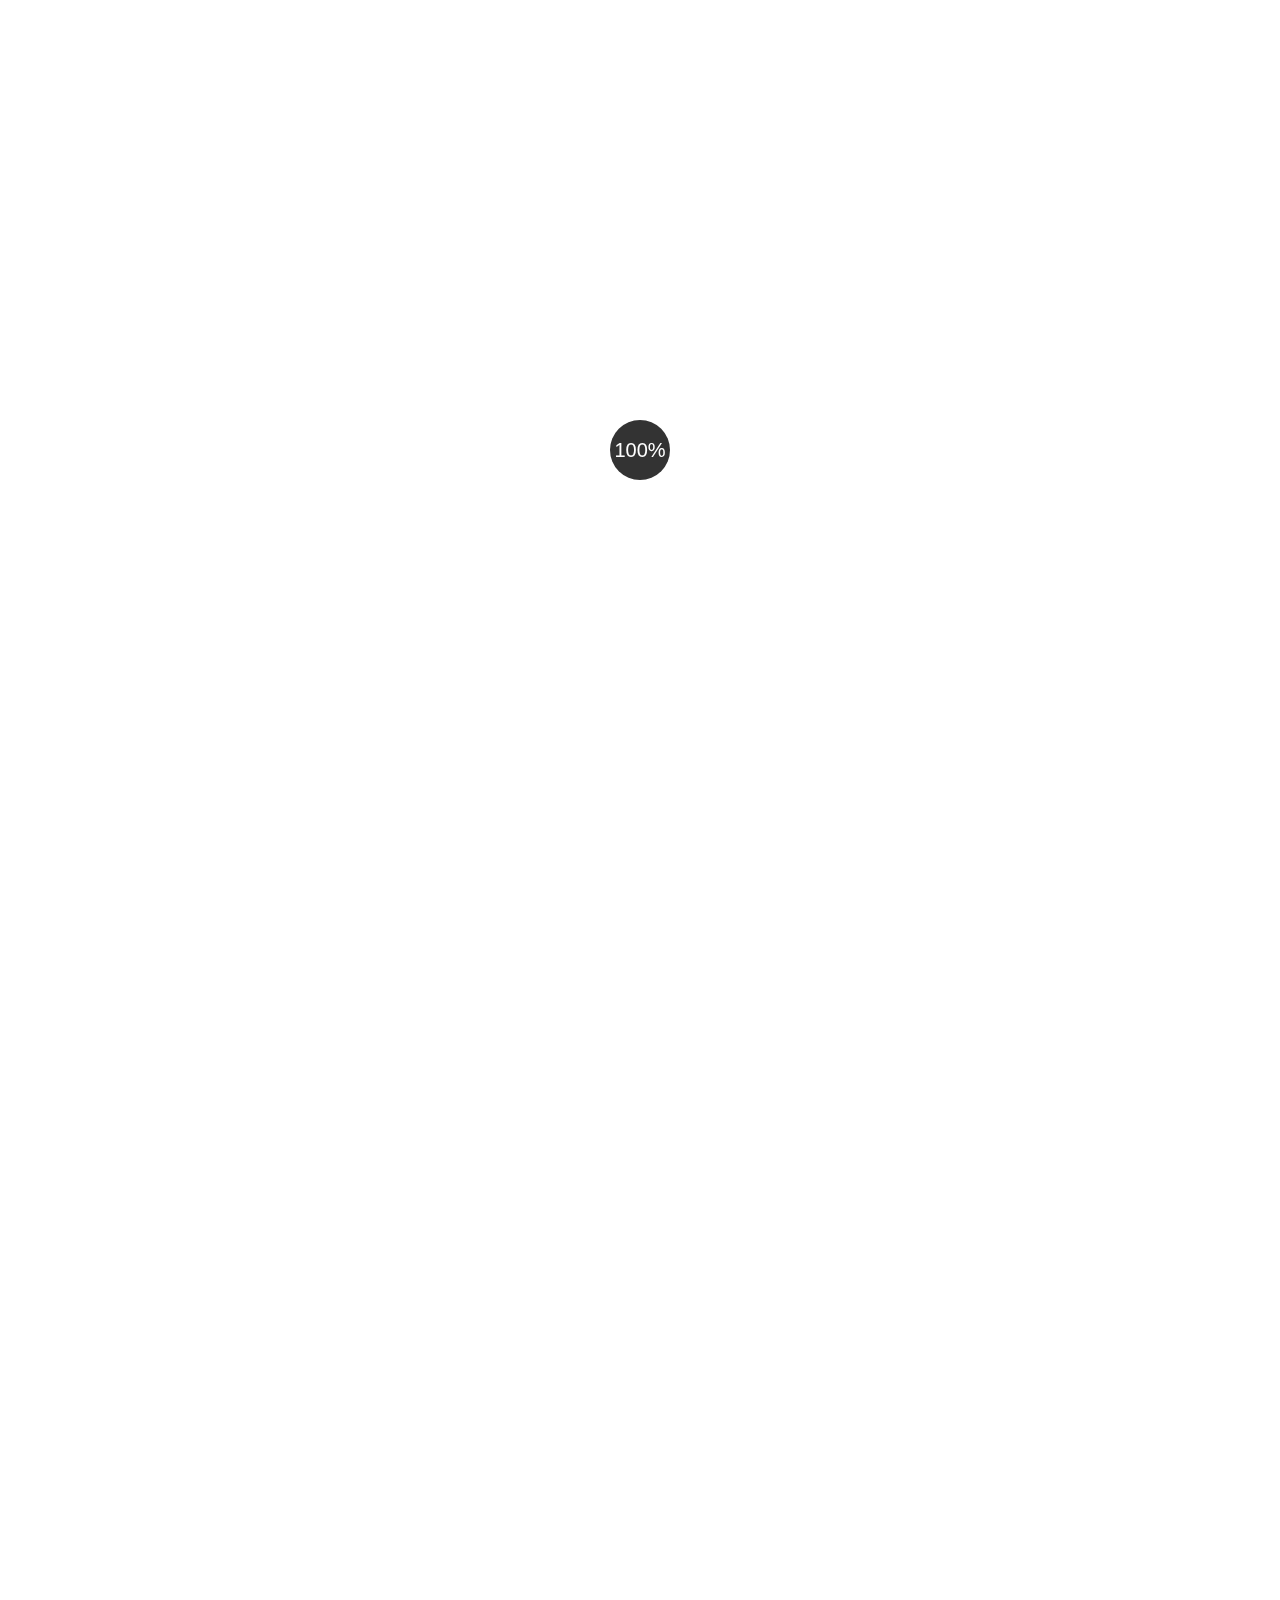
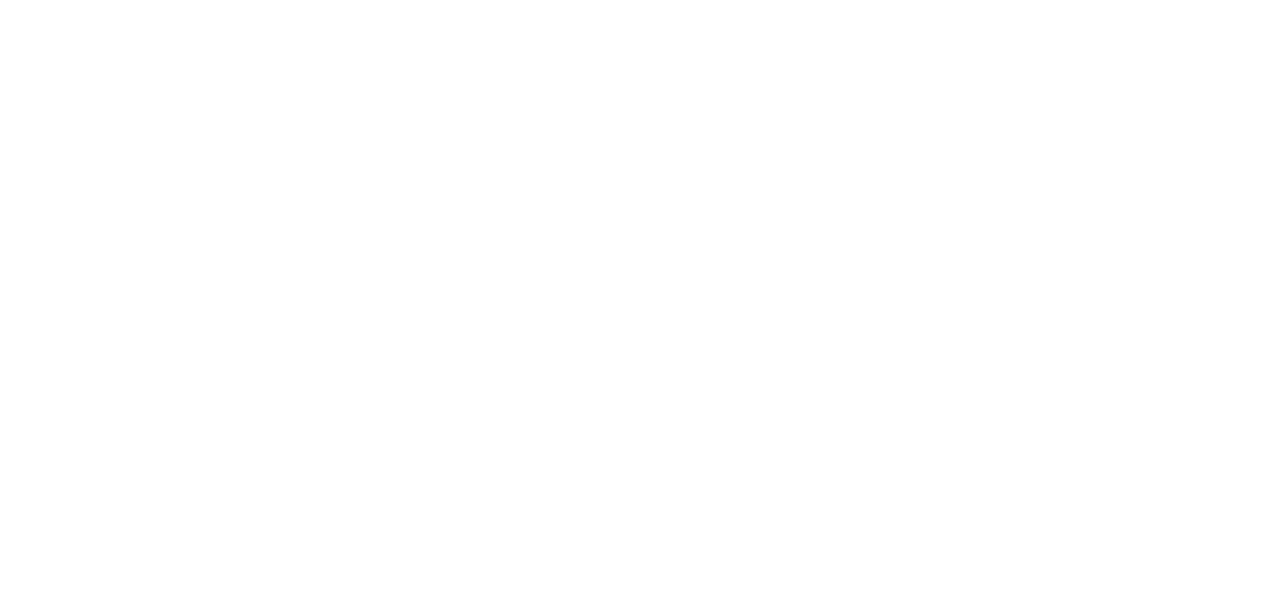
==== portfolio-baton.html @ 30329575 "Update portfolio-baton.html" ====
<!DOCTYPE html>
<html lang="en" >
  <head>
    <meta charset="utf-8">
    <meta http-equiv="X-UA-Compatible" content="IE=edge">
    <meta name="viewport" content="width=device-width, initial-scale=1">


    <title>Baton - Portfolio Detail - Victor Chen Li's Online Portfolio</title>
    <!--favicon-->
    <link rel="apple-touch-icon" href="assets/theme/images/apple-touch-icon.png">
    <link rel="icon" href="assets/theme/images/favicon.ico">

    <!--pace (page loader) style-->
    <link href="assets/plugins/pace/pace.css" rel="stylesheet">
    <script src="assets/plugins/pace/pace.min.js"></script>

    <!-- Bootstrap -->
    <link href="assets/plugins/bootstrap-3.3.1/css/bootstrap.min.css" rel="stylesheet">
    <!-- Icons -->
    <link href="assets/plugins/font-awesome-4.2.0/css/font-awesome.min.css" rel="stylesheet">
    <!-- typed style -->
    <link href="assets/plugins/typed/typed.css" rel="stylesheet">
    <!-- popup style-->
    <link href="assets/plugins/magnific-popup/magnific-popup.css" rel="stylesheet">



    <!-- HTML5 Shim and Respond.js IE8 support of HTML5 elements and media queries -->
    <!-- WARNING: Respond.js doesn't work if you view the page via file:// -->
    <!--[if lt IE 9]>
      <script src="https://oss.maxcdn.com/html5shiv/3.7.2/html5shiv.min.js"></script>
      <script src="https://oss.maxcdn.com/respond/1.4.2/respond.min.js"></script>
    <![endif]-->

    <!-- Themes styles-->
    <link href="assets/theme/css/style.css" rel="stylesheet">
    <!-- black skin-->
    <!-- <link href="assets/theme/css/skin-black.css" rel="stylesheet"> -->
  </head>
  <body>
    <!--wrapper page-->
    <div class="wrapper">

      <!-- Main Header -->
      <header class="main-header" id="top">
        <div class="content-table header-content-fixed">
          <div class="v-content">
            <div class="container">
              <h1 class="text-uppercase color-dark name">Baton</h1>
              <h4  class="text-uppercase color-dark font-alt job">Branding - UX Design - Full-Stack Engineering</h4>
              <a href="#portfolio" class="move-to-next link-inpage"><i class="fa fa-4x fa-angle-double-down" ></i></a>
            </div>
          </div>
        </div>

        <!-- Main navbar -->
        <div class="menu-area">
          <div class="toogle-bars">
            <a href="#menu-collapse" data-toggle="collapse" class="collapsed"><i class="fa fa-bars ic-open"></i> <i class="fa fa-remove ic-close"></i> MENU</a>
          </div>
          <div class="menu-collapse collapse" id="menu-collapse">
            <div class="container">
              <div class="row">
                <div class="col-md-3">
                  <ul class="breadcrumb main-nav no-space">
                    <li ><a href="index.html#contact" id="hireme-tab"><i class="fa fa-briefcase"></i> Hire Me Now</a></li>
                  </ul>
                </div>
                <div class="col-md-6">
                  <ul class="breadcrumb main-nav nav">
                    <li ><a href="index.html#home" class="link-inpage">Home</a></li>
                    <li ><a href="index.html#about" class="link-inpage">About</a></li>
                    <li ><a href="index.html#resume" class="link-inpage">Resume</a></li>
                    <li class="active"><a href="index.html#portfolio" class="link-inpage">Portfolio</a></li>
                    <!-- <li ><a href="#blog" class="link-inpage">Blog</a></li> -->
                    <li ><a href="index.html#contact" id="contact-tab" class="link-inpage">Contact</a></li>
                  </ul>
                </div>
                <div class="col-md-3">
                  <ul class="breadcrumb main-nav no-space">
                    <li>
                      <a href="https://www.freelancer.ca/u/VictorChenLi"  ><i class="fa fa-briefcase"></i></a>
                    </li>
                    <li>
                      <a href="https://www.linkedin.com/in/victorchenli/" ><i class="fa fa-linkedin"></i></a>
                    </li>
                    <li>
                      <a href="https://github.com/VictorChenLi/" ><i class="fa fa-github"></i></a>
                    </li>
                  </ul>
                </div>
              </div>
            </div>
          </div>
        </div><!-- End Main navbar -->
      </header><!-- End Main Header -->

      <!-- PROJECT DETAILS-->
      <section id="portfolio" class="block-section">
        


        <div class="block-page" >
          <div class="container-medium clearfix">
            <!--Slider-->
            <div id="carousel-example-generic" class="carousel slide flat-carousel" data-ride="carousel">
              <!-- Indicators -->
              <ol class="carousel-indicators">
                <li data-target="#carousel-example-generic" data-slide-to="0" ></li>
                <li data-target="#carousel-example-generic" data-slide-to="1" class="active"></li>
                <li data-target="#carousel-example-generic" data-slide-to="2"></li>
              </ol>

              <!-- Wrapper for slides -->
              <div class="carousel-inner" role="listbox">
                <div class="item ">
                  <img class="fix-heigh-500px" src="assets/theme/images/portfolio/Baton_branding.png " alt="">
                </div>
                <div class="item active">
                  <img class="fix-heigh-500px" src="assets/theme/images/portfolio/baton_devices.png " alt="">
                </div>
                <div class="item">
                  <img class="fix-heigh-500px" src="assets/theme/images/portfolio/baton_key_feature.png" alt="">
                </div>
              </div>

              <!-- Controls -->
              <a class="left carousel-control" href="#carousel-example-generic" role="button" data-slide="prev">
                <span class="fa fa-angle-double-left ic-left" ></span>
                <span class="sr-only">Previous</span>
              </a>
              <a class="right carousel-control" href="#carousel-example-generic" role="button" data-slide="next">
                <span class="fa fa-angle-double-right ic-right" ></span>
                <span class="sr-only">Next</span>
              </a>
            </div><!--End Slider-->

            <div class="white-space-30"></div>

            <div class="row">
              <div class="col-sm-6">
                <h3 class="text-uppercase color-dark text-bold">What is Baton?</h3>
                <div class="white-space-10"></div>
                <p>Baton is a real-time communication tool for teachers and students in the classroom.</p>
                <p>Smartphones in the classroom are a harmful distraction to learning, right? Wrong — thanks to Baton, teachers can harness the power of the ubiquitous devices for good, inviting students to participate in more productive classroom discussion.</p>
                <div class="white-space-20"></div>
                <p>
                  <a href="http://web.archive.org/web/20180806045629/http://batonmobile.com/" class="btn btn-flat-solid primary-btn margin-right-5">Visit Site</a>
                  <a href="https://github.com/VictorChenLi/BatonMeteor" class="btn btn-flat-solid primary-btn">Visit Git Repo</a>
                </p>
                <div class="white-space-20"></div>
              </div>
              <div class="col-sm-6">
                <div class="white-space-20"></div>
                <div class="box-testimonial left">
                  <img src="assets/theme/images/patner/cbc-logo.png" alt="" class="img-profile">
                  <h5 class="color-dark text-capitalize no-margin-top line-dash-bottom">Interview on CBC Metro Morning</h5>
                  <p>I’ve worked in inner-city environments and very affluent schools, and in every classroom I’m in —  I can’t stress this enough — every single student has a smartphone,” said Teitel. “We need to start presenting opportunities to use the technology in a positive way, rather than a distracting way.</p>
                  <p><a href="https://soundcloud.com/zack-teitel/cbc-metro-morning-baton-zack-teitel-interview" class="btn btn-flat-solid primary-btn margin-right-5">Listen on SoundCloud</a></p>
                </div>
              </div>

            </div>
          </div>
        </div>

        <!-- BG PARALLAX BTNS-->
        <div class="parallax-bg bg1">
          <div class="container">
            <div class="padding30 text-center relative">
              <a href="index.html#portfolio" class="btn btn-flat-line btn-default light-font btn-xs"><i class="fa fa-chevron-left"></i>  Back to Project List</a>
            </div>
          </div>
        </div><!-- END BG PARALLAX BTNS-->
      </section><!-- END PROJECT DETAILS-->

      <!--FOOTER-->
      <footer class="main-footer">
        <div class="container">
          <div class="folow-me">
            Follow Me On
          </div>
          <ul class="list-inline social-links text-center">
            <!-- <li>
              <a href="#"  data-toggle="tooltip"  data-placement="top" title="Facebook"><i class="fa fa-facebook"></i></a>
            </li>
            <li>
              <a href="#"  data-toggle="tooltip"  data-placement="top" title="Google"><i class="fa fa-google"></i></a>
            </li>
            <li>
              <a href="#"  data-toggle="tooltip"  data-placement="top" title="Twitter"><i class="fa fa-twitter"></i></a>
            </li> -->
            <li>
              <a href="https://www.linkedin.com/in/victorchenli/"  data-toggle="tooltip"  data-placement="top" title="Linkedin"><i class="fa fa-linkedin"></i></a>
            </li>
            <li>
              <a href="https://github.com/VictorChenLi/"  data-toggle="tooltip"  data-placement="top" title="Github"><i class="fa fa-github"></i></a>
            </li>
          </ul>
          <p class="text-center no-margin">
            Powered by Victor Chen
          </p>
          <a href="#top" class="back-to-top"><i class="fa fa-angle-double-up" ></i></a>
        </div>
      </footer><!--END FOOTER-->
    </div><!--End wrapper page-->



    <!-- jQuery (necessary for Bootstrap's JavaScript plugins) -->
    <script src="assets/plugins/jquery.js"></script>
    <script src="assets/plugins/bootstrap-3.3.1/js/bootstrap.min.js"></script>

    <!-- maps js -->
    <script src="https://maps.googleapis.com/maps/api/js?sensor=false" type="text/javascript"></script> 
    <script src="assets/plugins/jquery.ui.map.js"></script> 

    <!-- advanced easing options -->
    <script src="assets/plugins/jquery.easing-1.3.pack.js"></script>

    <!-- parallax bg js -->
    <script src="assets/plugins/jquery.parallax-1.1.3.js"></script>
    <!-- lightbox js -->
    <script src="assets/plugins/magnific-popup/jquery.magnific-popup.min.js"></script>
    <!-- typed animation-->
    <script src="assets/plugins/typed/typed.js"></script>
    <!-- easy chart-->
    <script src="assets/plugins/easypiechart/jquery.easypiechart.min.js"></script>
    <!-- simple Ajax Uploader -->
    <script src="assets/plugins/Simple-Ajax-Uploader/SimpleAjaxUploader.min.js"></script>
    <!-- validate jquery-->
    <script src="assets/plugins/validator/jquery.validate.min.js"></script>

    <!--=====================================================-->
    <!--configuration template-->
    <script src="assets/theme/js/theme.js"></script>
  </body>
</html>
---- assets/plugins/pace/pace.css ----
body{
  overflow-x: hidden;
}
.pace {
  -webkit-pointer-events: none;
  pointer-events: none;

  -webkit-user-select: none;
  -moz-user-select: none;
  user-select: none;

  -webkit-perspective: 12rem;
  -moz-perspective: 12rem;
  -ms-perspective: 12rem;
  -o-perspective: 12rem;
  perspective: 12rem;

  z-index: 2000;
  position: fixed;
  height: 6rem;
  width: 6rem;
  margin: auto;
  top: 0;
  left: 0;
  right: 0;
  bottom: 0;
}

.pace.pace-inactive .pace-progress {
  display: none;
}

.pace .pace-progress {
  position: fixed;
  z-index: 2000;
  display: block;
  position: absolute;
  left: 0;
  top: 0;
  height: 6rem;
  width: 6rem !important;
  line-height: 6rem;
  font-size: 2rem;
  border-radius: 50%;
  background: rgba(0, 0, 0, 0.8);
  color: #fff;
  font-family: "Helvetica Neue", sans-serif;
  font-weight: 100;
  text-align: center;

/*  -webkit-animation: pace-3d-spinner linear infinite 2s;
  -moz-animation: pace-3d-spinner linear infinite 2s;
  -ms-animation: pace-3d-spinner linear infinite 2s;
  -o-animation: pace-3d-spinner linear infinite 2s;
  animation: pace-3d-spinner linear infinite 2s;

  -webkit-transform-style: preserve-3d;
  -moz-transform-style: preserve-3d;
  -ms-transform-style: preserve-3d;
  -o-transform-style: preserve-3d;
  transform-style: preserve-3d;*/
}

.pace .pace-progress:after {
  content: attr(data-progress-text);
  display: block;
}

@-webkit-keyframes pace-3d-spinner {
  from {
    -webkit-transform: rotateY(0deg);
  }
  to {
    -webkit-transform: rotateY(360deg);
  }
}

@-moz-keyframes pace-3d-spinner {
  from {
    -moz-transform: rotateY(0deg);
  }
  to {
    -moz-transform: rotateY(360deg);
  }
}

@-ms-keyframes pace-3d-spinner {
  from {
    -ms-transform: rotateY(0deg);
  }
  to {
    -ms-transform: rotateY(360deg);
  }
}

@-o-keyframes pace-3d-spinner {
  from {
    -o-transform: rotateY(0deg);
  }
  to {
    -o-transform: rotateY(360deg);
  }
}

@keyframes pace-3d-spinner {
  from {
    transform: rotateY(0deg);
  }
  to {
    transform: rotateY(360deg);
  }
}
---- assets/plugins/typed/typed.css ----
.typed-cursor{
  opacity: 1;
  font-weight: 100;
  -webkit-animation: blink 0.7s infinite;
  -moz-animation: blink 0.7s infinite;
  -ms-animation: blink 0.7s infinite;
  -o-animation: blink 0.7s infinite;
  animation: blink 0.7s infinite;
}
@-keyframes blink{
  0% { opacity:1; }
  50% { opacity:0; }
  100% { opacity:1; }
}
@-webkit-keyframes blink{
  0% { opacity:1; }
  50% { opacity:0; }
  100% { opacity:1; }
}
@-moz-keyframes blink{
  0% { opacity:1; }
  50% { opacity:0; }
  100% { opacity:1; }
}
@-ms-keyframes blink{
  0% { opacity:1; }
  50% { opacity:0; }
  100% { opacity:1; }
}
@-o-keyframes blink{
  0% { opacity:1; }
  50% { opacity:0; }
  100% { opacity:1; }
}
---- assets/theme/css/style.css ----
@import url('http://fonts.googleapis.com/css?family=Open+Sans:400italic,400,700, 800');
/*
This files contents are outlined below.
01. BODY 
02. TYPOGRAPGY 
03. HELPER
04. COMPONENTS
  - NAVBAR
  - BUTTONS
  - FORM
  - PAGINATION
  - TABS
  - CAROUSEL
05. MAIN-HEADER 
06. CONTENT 
  - ABOUT
  - SERVICES
  - RESUME
  - SKILLS 
  - PORTFOLIO
  - BLOG
  - CONTACT
  - TESTIMONIAL
  - PARALLAX
  - CAPTCHA
07. MAIN-FOOTER 
*/
/*============================
     01. BODY
============================*/
body {
  background: #ffffff;
  color: #7d7d7d;
  font-family: 'Open Sans';
  line-height: 2;
  font-size: 13px;
  position: relative;
  -webkit-font-smoothing: antialiased;
}
body .wrapper {
  z-index: 2;
  visibility: hidden;
  opacity: 0.0;
  position: relative;
}
/*============================
     02. TYPOGRAPGY
============================*/
h1 {
  letter-spacing: 3px;
  font-size: 4em;
}
@media (max-width: 600px) {
  h1 {
    font-size: 3em;
  }
}
h2 {
  letter-spacing: 2.5px;
  font-size: 3em;
}
@media (max-width: 600px) {
  h2 {
    font-size: 2.5em;
  }
}
h3 {
  letter-spacing: 2px;
  font-size: 2em;
}
h4 {
  font-size: 1.5em;
}
h5 {
  font-size: 1.2em;
}
h6 {
  font-size: 1;
}
h1,
h2,
h3,
h4,
h5,
h6 {
  line-height: 1.2;
  font-family: 'Open Sans';
}
h4,
h5,
h6 {
  letter-spacing: 1px;
}
/*============================
     03. HELPER
============================*/
.bg1 {
  background-image: url(../images/bg1.jpg);
}
.bg2 {
  background-image: url(../images/bg2.jpg);
}
.container-medium {
  padding-right: 15px;
  padding-left: 15px;
  margin-right: auto;
  margin-left: auto;
  max-width: 960px;
  position: relative;
  z-index: 1;
}
.container-mini {
  padding-right: 15px;
  padding-left: 15px;
  margin-right: auto;
  margin-left: auto;
  max-width: 840px;
  position: relative;
  z-index: 1;
}
.container-xs {
  padding-right: 15px;
  padding-left: 15px;
  margin-right: auto;
  margin-left: auto;
  max-width: 625px;
  position: relative;
  z-index: 1;
}
.content-table {
  display: table;
  position: relative;
  width: 100%;
}
.content-table .v-content {
  position: relative;
  display: table-cell;
  vertical-align: middle;
  margin-top: 0;
  text-align: center;
  margin-bottom: 0;
  float: none;
}
.no-margin-top {
  margin-top: 0;
}
.no-margin-bottom {
  margin-bottom: 0;
}
.no-margin {
  margin: 0;
}
.no-padding {
  padding: 0;
}
.margin-right-5 {
  margin-right: 5px;
}
.margin-top-25 {
  margin-top: 25px;
}
.fix-width-100 {
  width: 100px;
  display: inline-block;
}
.paddingTB-30 {
  padding-top: 50px;
  padding-bottom: 50px;
}
.padding20 {
  padding: 20px;
}
.padding30 {
  padding: 30px;
}
.padding50 {
  padding: 50px;
}
.white-space-10 {
  height: 10px;
}
.white-space-20 {
  height: 20px;
}
.white-space-30 {
  height: 30px;
}
.white-space-40 {
  height: 40px;
}
.white-space-50 {
  height: 50px;
}
.white-space-60 {
  height: 60px;
}
.space-inline-15 {
  display: inline-block;
  width: 15px;
}
.space-inline-30 {
  display: inline-block;
  width: 30px;
}
.color-dark {
  color: #000000;
}
.color-primary {
  color: #e74c3c;
}
.color-light {
  color: #ebebeb;
}
.bg-primary {
  background-color: #e74c3c;
}
.bg-secondary {
  background-color: #f5f5f5;
}
.bg-dark {
  background-color: #323232;
}
.big-icon {
  font-size: 4em;
  display: block;
  margin-bottom: 20px;
  text-align: center;
  background: #ffffff;
  box-shadow: 0 0 6px rgba(0, 0, 0, 0.1) !important;
  -webkit-box-shadow: 0 0 6px rgba(0, 0, 0, 0.1) !important;
  -moz-box-shadow: 0 0 6px rgba(0, 0, 0, 0.1) !important;
  -o-box-shadow: 0 0 6px rgba(0, 0, 0, 0.1) !important;
  -ms-box-shadow: 0 0 6px rgba(0, 0, 0, 0.1) !important;
  padding: 30px 0;
  margin-top: 10px;
  -webkit-border-radius: 4px !important;
  -moz-border-radius: 4px !important;
  -ms-border-radius: 4px !important;
  -o-border-radius: 4px !important;
  border-radius: 4px !important;
  color: #282828;
  border: 4px double #ebebeb;
}
.img-bordered {
  max-width: 100%;
  border: 4px double #ebebeb;
  -webkit-border-radius: 10px !important;
  -moz-border-radius: 10px !important;
  -ms-border-radius: 10px !important;
  -o-border-radius: 10px !important;
  border-radius: 10px !important;
  margin-bottom: 30px;
}
blockquote {
  margin-bottom: 30px;
  font-size: 14px;
}
.list-with-icon li {
  padding-left: 30px;
  position: relative;
}
.list-with-icon li .ic-list {
  position: absolute;
  top: 7px;
  left: 0;
}
.box-line {
  border: 3px solid #000000;
  color: #000000;
  background: #ffffff;
  background: rgba(255, 255, 255, 0.3);
  letter-spacing: 2px;
  padding: 10px 30px;
  display: inline-block;
}
.display-block {
  display: block;
}
.display-inline-block {
  display: inline-block;
}
.text-bold {
  font-weight: 700;
}
.text-extra-bold {
  font-weight: 800;
}
.text-light {
  font-weight: 300;
}
.font-alt {
  font-family: Georgia;
}
.br-right {
  border-right: 1px solid #ebebeb !important;
}
.br-left {
  border-left: 1px solid #ebebeb !important;
}
.br-top {
  border-top: 1px solid #ebebeb !important;
}
.br-bottom {
  border-bottom: 1px solid #ebebeb !important;
}
.line-dash-bottom {
  border-bottom: 1px dashed #ebebeb;
  padding-bottom: 12px;
}
.padding-left-30 {
  padding-left: 30px;
}
.relative {
  position: relative;
  z-index: 1;
}
.white-light {
  position: relative;
}
.white-light:before {
  content: "";
  position: absolute;
  width: 50%;
  transition: top 1s ease 0.3s, background 1s ease 0s;
  -webkit-transition: top 1s ease 0.3s, background 1s ease 0s;
  -moz-transition: top 1s ease 0.3s, background 1s ease 0s;
  -o-transition: top 1s ease 0.3s, background 1s ease 0s;
  -ms-transition: top 1s ease 0.3s, background 1s ease 0s;
  left: 0;
  top: 0;
  height: 100%;
  background: rgba(255, 255, 255, 0.3);
}
.white-light:after {
  content: "";
  position: absolute;
  width: 50%;
  transition: bottom 1s ease 0.3s, background 1s ease 0s;
  -webkit-transition: bottom 1s ease 0.3s, background 1s ease 0s;
  -moz-transition: bottom 1s ease 0.3s, background 1s ease 0s;
  -o-transition: bottom 1s ease 0.3s, background 1s ease 0s;
  -ms-transition: bottom 1s ease 0.3s, background 1s ease 0s;
  right: 0;
  bottom: 0;
  height: 100%;
  background: rgba(255, 255, 255, 0.2);
}
.block-page {
  padding: 60px 0;
}
.black-light {
  position: relative;
}
.black-light:before {
  content: "";
  position: absolute;
  width: 50%;
  transition: top 1s ease 0.3s, background 1s ease 0s;
  -webkit-transition: top 1s ease 0.3s, background 1s ease 0s;
  -moz-transition: top 1s ease 0.3s, background 1s ease 0s;
  -o-transition: top 1s ease 0.3s, background 1s ease 0s;
  -ms-transition: top 1s ease 0.3s, background 1s ease 0s;
  left: 0;
  top: 0;
  height: 100%;
  background: rgba(0, 0, 0, 0.5);
}
.black-light:after {
  content: "";
  position: absolute;
  width: 50%;
  transition: bottom 1s ease 0.3s, background 1s ease 0s;
  -webkit-transition: bottom 1s ease 0.3s, background 1s ease 0s;
  -moz-transition: bottom 1s ease 0.3s, background 1s ease 0s;
  -o-transition: bottom 1s ease 0.3s, background 1s ease 0s;
  -ms-transition: bottom 1s ease 0.3s, background 1s ease 0s;
  right: 0;
  bottom: 0;
  height: 100%;
  background: rgba(0, 0, 0, 0.6);
}
.block-section {
  background: #ffffff;
  position: relative;
  z-index: 1;
}
.block-title {
  padding: 40px 0;
  z-index: 3;
  position: relative;
  border-top: 1px solid #ebebeb;
  border-bottom: 1px solid #ebebeb;
  text-align: center;
}
.block-title .title-icon {
  display: inline-block;
  position: relative;
}
.block-title .title-icon:before {
  content: "";
  position: absolute;
  height: 1px;
  background: #323232;
  width: 20px;
  left: -30px;
  top: 50%;
}
.block-title .title-icon:after {
  content: "";
  position: absolute;
  height: 1px;
  background: #323232;
  width: 20px;
  right: -30px;
  top: 50%;
}
.block-title:before {
  content: "";
  position: absolute;
  width: 24px;
  height: 2px;
  background: #f5f5f5;
  bottom: -1px;
  left: 50%;
  margin-left: -12px;
}
.shape-bottom {
  z-index: 2;
  position: relative;
}
.shape-bottom:before {
  content: "";
  position: absolute;
  width: 20px;
  height: 20px;
  background: #f5f5f5;
  border: 1px solid #ebebeb;
  z-index: 1;
  bottom: -10px;
  left: 50%;
  margin-left: -10px;
  transform: rotate(45deg);
  -webkit-transform: rotate(45deg);
  -moz-transform: rotate(45deg);
  -o-transform: rotate(45deg);
  -ms-transform: rotate(45deg);
}
.error {
  color: #BD2929;
  font-weight: 400;
  letter-spacing: 2px;
  transition: all 0.3s ease 0s;
  -webkit-transition: all 0.3s ease 0s;
  -moz-transition: all 0.3s ease 0s;
  -o-transition: all 0.3s ease 0s;
  -ms-transition: all 0.3s ease 0s;
}
.progress-wrap {
  margin-top: 10px;
  margin-bottom: 10px;
}
.progress-wrap .progress {
  -webkit-border-radius: 0 !important;
  -moz-border-radius: 0 !important;
  -ms-border-radius: 0 !important;
  -o-border-radius: 0 !important;
  border-radius: 0 !important;
  height: 10px;
}
.progress-wrap .bar {
  background: #000000;
  min-height: 3px;
  margin: 3px 0;
}
.attbox {
  padding-top: 0px;
  padding-bottom: 10px;
}
.fix-heigh-500px {
  object-fit: contain;
  width: 100%;
  height: 500px !important;
}
/*============================
     04. COMPONENTS
============================*/
/*== NAVBAR ==*/
.menu-area {
  position: absolute;
  transition: background 0.8s ease 0s;
  -webkit-transition: background 0.8s ease 0s;
  -moz-transition: background 0.8s ease 0s;
  -o-transition: background 0.8s ease 0s;
  -ms-transition: background 0.8s ease 0s;
  bottom: 0;
  padding: 10px 0;
  background: #ffffff;
  background: rgba(255, 255, 255, 0.3);
  left: 0;
  border-bottom: 1px solid #ebebeb;
  text-align: center;
  width: 100%;
  z-index: 100;
}
.menu-area .toogle-bars {
  display: none;
}
.menu-area .toogle-bars a {
  text-decoration: none;
  color: #000000;
}
.menu-area .toogle-bars a .ic-open {
  display: none;
  visibility: hidden;
}
.menu-area .toogle-bars a .ic-close {
  display: inline;
  visibility: visible;
}
.menu-area .toogle-bars a.collapsed .ic-open {
  display: inline;
  visibility: visible;
}
.menu-area .toogle-bars a.collapsed .ic-close {
  display: none;
  visibility: hidden;
}
.menu-area .main-nav {
  visibility: visible !important;
  margin: 0;
  background: transparent;
}
.menu-area .main-nav > li {
  display: inline;
}
.menu-area .main-nav > li > a {
  font-weight: 700;
  color: #323232;
  outline: none;
  font-size: 12px;
  transition: all 0.3s ease 0s;
  -webkit-transition: all 0.3s ease 0s;
  -moz-transition: all 0.3s ease 0s;
  -o-transition: all 0.3s ease 0s;
  -ms-transition: all 0.3s ease 0s;
  text-decoration: none;
  text-transform: uppercase;
}
.menu-area .main-nav > li > a:hover {
  color: #000000;
  outline: none;
}
.menu-area .main-nav > li + li:before {
  color: #323232;
}
.menu-area .main-nav > li.active > a {
  color: #000000;
}
.menu-area .main-nav.nav > li > a {
  padding: 0;
  display: inline-block;
}
.menu-area .main-nav.nav > li > a:hover,
.menu-area .main-nav.nav > li > a:focus {
  background: transparent;
}
.menu-area .main-nav.no-space > li + li:before {
  content: "";
}
.menu-area.nav-white-bg {
  border-bottom: 1px solid #ebebeb;
  background: #ffffff;
}
.menu-area.nav-white-bg .main-nav > li > a {
  color: #7d7d7d;
}
.menu-area.nav-white-bg .main-nav > li > a:hover {
  color: #000000;
}
.menu-area.nav-white-bg .main-nav > li.active > a {
  color: #000000;
}
.menu-area.nav-white-bg .main-nav > li + li:before {
  color: #ebebeb;
}
.menu-area.nav-fixed {
  position: fixed;
  top: 0;
  background: #ffffff;
  z-index: 100;
  bottom: inherit;
  border-bottom: 1px solid #ebebeb;
}
@media (min-width: 1030px) {
  .menu-area .menu-collapse.collapse {
    display: block;
    height: auto !important;
  }
}
@media (max-width: 1030px) {
  .menu-area {
    border-bottom: 1px solid #ebebeb;
    background: #ffffff;
  }
  .menu-area .main-nav > li > a {
    color: #7d7d7d;
  }
  .menu-area .main-nav > li > a:hover {
    color: #000000;
  }
  .menu-area .main-nav > li.active > a {
    color: #000000;
  }
  .menu-area .main-nav > li + li:before {
    color: #ebebeb;
  }
  .menu-area .toogle-bars {
    display: block;
  }
  .menu-area .menu-collapse.collapse.in {
    border-top: 1px solid #ebebeb;
    margin-top: 10px;
    display: block;
  }
}
/*== BUTTONS ==*/
.btn-default {
  border-color: #ebebeb;
}
.btn-flat-solid {
  -webkit-border-radius: 0 !important;
  -moz-border-radius: 0 !important;
  -ms-border-radius: 0 !important;
  -o-border-radius: 0 !important;
  border-radius: 0 !important;
  font-family: 'Open Sans';
  transition: all 0.8s ease 0s;
  -webkit-transition: all 0.8s ease 0s;
  -moz-transition: all 0.8s ease 0s;
  -o-transition: all 0.8s ease 0s;
  -ms-transition: all 0.8s ease 0s;
  font-weight: 700;
  text-transform: uppercase;
  font-size: 12px;
  min-width: 151px;
  letter-spacing: 1px;
  padding: 13px;
}
.btn-flat-solid.btn-lg {
  padding: 16px;
  font-size: 14px;
  min-width: 140px;
}
.btn-flat-solid.btn-sm {
  padding: 10px;
  min-width: 100px;
  font-size: 11px;
}
.btn-flat-solid.btn-xs {
  padding: 8px;
  min-width: 80px;
  font-size: 10px;
}
.btn-flat-solid.btn-default {
  color: #000000;
  background-color: #fafafa;
}
.btn-flat-solid.btn-default:hover {
  background-color: #ebebeb;
}
.btn-flat-solid.btn-link {
  color: #000000;
}
.btn-flat-solid.btn-pill {
  -webkit-border-radius: 25px !important;
  -moz-border-radius: 25px !important;
  -ms-border-radius: 25px !important;
  -o-border-radius: 25px !important;
  border-radius: 25px !important;
}
.btn-flat-solid.primary-btn {
  color: #ffffff;
  background-color: #323232;
}
.btn-flat-solid.primary-btn:hover,
.btn-flat-solid.primary-btn:focus {
  color: #ffffff;
  background-color: #000000;
}
.btn-flat-solid:hover,
.btn-flat-solid:focus {
  box-shadow: none !important;
  -webkit-box-shadow: none !important;
  -moz-box-shadow: none !important;
  -o-box-shadow: none !important;
  -ms-box-shadow: none !important;
  outline: none;
}
.btn-flat-solid.btn-icon {
  min-width: 35px;
}
.btn-flat-line {
  font-family: 'Open Sans';
  -webkit-border-radius: 0 !important;
  -moz-border-radius: 0 !important;
  -ms-border-radius: 0 !important;
  -o-border-radius: 0 !important;
  border-radius: 0 !important;
  transition: all 0.8s ease 0s;
  -webkit-transition: all 0.8s ease 0s;
  -moz-transition: all 0.8s ease 0s;
  -o-transition: all 0.8s ease 0s;
  -ms-transition: all 0.8s ease 0s;
  font-weight: 700;
  text-transform: uppercase;
  font-size: 12px;
  min-width: 151px;
  border-width: 3px;
  letter-spacing: 1px;
  padding: 13px;
  background-color: transparent;
  color: #000000;
}
.btn-flat-line.light-font {
  color: #ffffff;
}
.btn-flat-line.btn-lg {
  padding: 16px;
  font-size: 14px;
  min-width: 140px;
}
.btn-flat-line.btn-sm {
  padding: 10px;
  min-width: 100px;
  font-size: 11px;
}
.btn-flat-line.btn-xs {
  padding: 8px;
  min-width: 80px;
  font-size: 10px;
}
.btn-flat-line.btn-default {
  color: #000000;
  border-color: #ebebeb;
}
.btn-flat-line.btn-default:hover,
.btn-flat-line.btn-default:focus {
  background: #000000;
  border-color: #000000;
  color: #ffffff;
}
.btn-flat-line.btn-default.light-font {
  border-color: #ffffff;
  color: #ffffff;
}
.btn-flat-line.btn-default.light-font:hover,
.btn-flat-line.btn-default.light-font:focus {
  background-color: #ffffff;
  color: #000000;
}
.btn-flat-line.btn-link {
  color: #000000;
}
.btn-flat-line.btn-link.light-font {
  color: #ffffff;
}
.btn-flat-line.btn-pill {
  -webkit-border-radius: 25px !important;
  -moz-border-radius: 25px !important;
  -ms-border-radius: 25px !important;
  -o-border-radius: 25px !important;
  border-radius: 25px !important;
}
.btn-flat-line.primary-btn {
  color: #ffffff;
  border-color: #ffffff;
  background-color: transparent;
}
.btn-flat-line.primary-btn.clicked,
.btn-flat-line.primary-btn:hover,
.btn-flat-line.primary-btn:focus {
  color: #000000;
  border-color: transparent;
  background-color: #ffffff;
}
.btn-flat-line.btn-icon {
  min-width: 35px;
}
.btn-flat-line:hover,
.btn-flat-line:focus {
  box-shadow: none !important;
  -webkit-box-shadow: none !important;
  -moz-box-shadow: none !important;
  -o-box-shadow: none !important;
  -ms-box-shadow: none !important;
  outline: none;
}
.link-text {
  font-weight: bold;
  font-size: 12px;
  text-transform: uppercase;
  color: #000000;
}
.box-btn-more {
  position: relative;
  padding: 20px 0;
  text-align: center;
}
.box-btn-more .btn {
  position: relative;
  background: #ffffff;
  text-decoration: none;
  border-left: 1px solid #ebebeb;
  border-right: 1px solid #ebebeb;
  border-top: 1px solid transparent;
  border-bottom: 1px solid transparent;
}
.box-btn-more .btn:hover {
  border: 1px solid #ebebeb;
}
.box-btn-more:before {
  width: 100%;
  content: "";
  position: absolute;
  top: 50%;
  border-top: 1px solid #ebebeb;
  left: 0;
}
/*== FORM  ==*/
.form-control.form-flat {
  box-shadow: none !important;
  -webkit-box-shadow: none !important;
  -moz-box-shadow: none !important;
  -o-box-shadow: none !important;
  -ms-box-shadow: none !important;
  -webkit-border-radius: 0 !important;
  -moz-border-radius: 0 !important;
  -ms-border-radius: 0 !important;
  -o-border-radius: 0 !important;
  border-radius: 0 !important;
  height: 45px;
  font-family: 'Open Sans';
  border-color: #ebebeb;
}
.form-control.form-flat.input-lg {
  height: 52px;
}
.form-control.form-flat:focus {
  border-color: #c3c3c3;
}
.form-control.form-flat.error {
  border-color: #afafaf;
}
.form-control.dark-form {
  background: #1e1e1e;
  box-shadow: none !important;
  -webkit-box-shadow: none !important;
  -moz-box-shadow: none !important;
  -o-box-shadow: none !important;
  -ms-box-shadow: none !important;
  background: rgba(30, 30, 30, 0.85);
  color: #ffffff;
  border-color: #1e1e1e;
}
.form-control.dark-form:focus {
  border-color: #e74c3c;
}
.select-chosen,
.label-chosen {
  display: none;
}
@media (max-width: 991px) {
  .select-chosen,
  .label-chosen {
    display: block !important;
  }
}
textArea.form-flat {
  height: auto !important;
}
.form-control-large,
.form-control-small {
  width: 345px;
  display: inline-block;
  margin: 0 10px;
}
.form-control-small {
  width: 188px;
}
.flat-checkbox,
.flat-radio {
  line-height: 1em;
  position: relative;
}
.flat-checkbox label,
.flat-radio label {
  font-weight: 700;
  padding-left: 0;
}
.flat-checkbox input[type="checkbox"],
.flat-radio input[type="checkbox"],
.flat-checkbox input[type="radio"],
.flat-radio input[type="radio"] {
  position: absolute;
  left: -9999em;
}
.flat-checkbox span,
.flat-radio span {
  position: relative;
  top: -2px;
  background-color: #ffffff;
  border: 1px solid #ccc;
  font-size: 10px;
  line-height: 10px;
  padding: 3px;
  border-radius: 2px;
  float: left;
  margin-right: 10px;
  color: #ffffff;
  transition: all 0.3s ease 0s;
  -webkit-transition: all 0.3s ease 0s;
  -moz-transition: all 0.3s ease 0s;
  -o-transition: all 0.3s ease 0s;
  -ms-transition: all 0.3s ease 0s;
}
.flat-checkbox input[type="radio"] + span,
.flat-radio input[type="radio"] + span {
  -webkit-border-radius: 50% !important;
  -moz-border-radius: 50% !important;
  -ms-border-radius: 50% !important;
  -o-border-radius: 50% !important;
  border-radius: 50% !important;
}
.flat-checkbox input:checked + span,
.flat-radio input:checked + span,
.flat-checkbox input:checked + span,
.flat-radio input:checked + span {
  background-color: #000000;
  border-color: #000000;
}
.btn-file {
  min-width: 0;
  padding-left: 20px;
  padding-right: 20px;
  position: relative;
  overflow: hidden;
}
.btn-file input[type=file] {
  position: absolute;
  top: 0;
  right: 0;
  min-width: 100%;
  min-height: 100%;
  font-size: 100px;
  text-align: right;
  filter: alpha(opacity=0);
  opacity: 0;
  outline: none;
  background: white;
  cursor: inherit;
  display: block;
}
/*== PAGINATION  ==*/
.flat-pagination > li > a,
.flat-pagination > li > span {
  color: #7d7d7d;
  transition: all 0.3s ease 0s;
  -webkit-transition: all 0.3s ease 0s;
  -moz-transition: all 0.3s ease 0s;
  -o-transition: all 0.3s ease 0s;
  -ms-transition: all 0.3s ease 0s;
  -webkit-border-radius: 0 !important;
  -moz-border-radius: 0 !important;
  -ms-border-radius: 0 !important;
  -o-border-radius: 0 !important;
  border-radius: 0 !important;
  margin-left: 5px;
  box-shadow: 0 0 3px rgba(0, 0, 0, 0.03) !important;
  -webkit-box-shadow: 0 0 3px rgba(0, 0, 0, 0.03) !important;
  -moz-box-shadow: 0 0 3px rgba(0, 0, 0, 0.03) !important;
  -o-box-shadow: 0 0 3px rgba(0, 0, 0, 0.03) !important;
  -ms-box-shadow: 0 0 3px rgba(0, 0, 0, 0.03) !important;
  border-color: #ebebeb;
}
.flat-pagination > li > a:hover {
  box-shadow: 0 0 0 rgba(0, 0, 0, 0.1) !important;
  -webkit-box-shadow: 0 0 0 rgba(0, 0, 0, 0.1) !important;
  -moz-box-shadow: 0 0 0 rgba(0, 0, 0, 0.1) !important;
  -o-box-shadow: 0 0 0 rgba(0, 0, 0, 0.1) !important;
  -ms-box-shadow: 0 0 0 rgba(0, 0, 0, 0.1) !important;
  color: #7d7d7d;
}
.flat-pagination > .active > a,
.flat-pagination > .active > span,
.flat-pagination > .active > a:hover,
.flat-pagination > .active > span:hover,
.flat-pagination > .active > a:focus,
.flat-pagination > .active > span:focus {
  background-color: #323232;
  border-color: #323232;
}
/*== TABS  ==*/
.flat-nav-tabs {
  background: #f5f5f5;
  padding: 15px 10px 0 10px;
  border-top: 1px solid #ebebeb;
  border-left: 1px solid #ebebeb;
  border-right: 1px solid #ebebeb;
}
.flat-nav-tabs > li > a {
  color: #000000;
  -webkit-border-radius: 0 !important;
  -moz-border-radius: 0 !important;
  -ms-border-radius: 0 !important;
  -o-border-radius: 0 !important;
  border-radius: 0 !important;
}
.flat-nav-tabs > li.active > a {
  box-shadow: 0 -2px 0 #000000 !important;
  -webkit-box-shadow: 0 -2px 0 #000000 !important;
  -moz-box-shadow: 0 -2px 0 #000000 !important;
  -o-box-shadow: 0 -2px 0 #000000 !important;
  -ms-box-shadow: 0 -2px 0 #000000 !important;
}
.flat-tab-content {
  padding-top: 20px;
}
/*== CAROUSEL==*/
.flat-carousel .carousel-control {
  text-shadow: none;
  color: #ffffff;
  background: none;
}
.flat-carousel .carousel-control .ic-right,
.flat-carousel .carousel-control .ic-left {
  position: absolute;
  width: 40px;
  line-height: 40px;
  text-align: center;
  display: block;
  height: 40px;
  top: 50%;
  -webkit-border-radius: 4px !important;
  -moz-border-radius: 4px !important;
  -ms-border-radius: 4px !important;
  -o-border-radius: 4px !important;
  border-radius: 4px !important;
  margin-top: -20px;
  background: #000000;
}
.flat-carousel .carousel-control .ic-right {
  right: 50%;
  margin-right: -20px;
}
.flat-carousel .carousel-control .ic-left {
  left: 50%;
  margin-left: -20px;
}
.flat-carousel .carousel-caption {
  width: 100%;
  margin: 0;
  bottom: 0;
  right: 0;
  left: 0;
  background: rgba(0, 0, 0, 0.1);
  -webkit-border-radius: 0 0 6px 6px !important;
  -moz-border-radius: 0 0 6px 6px !important;
  -ms-border-radius: 0 0 6px 6px !important;
  -o-border-radius: 0 0 6px 6px !important;
  border-radius: 0 0 6px 6px !important;
}
.flat-carousel .carousel-indicators {
  bottom: 0;
  background: #323232;
  margin-bottom: 0;
  -webkit-border-radius: 5px 5px 0 0 !important;
  -moz-border-radius: 5px 5px 0 0 !important;
  -ms-border-radius: 5px 5px 0 0 !important;
  -o-border-radius: 5px 5px 0 0 !important;
  border-radius: 5px 5px 0 0 !important;
  width: 150px;
  margin-left: -75px;
}
.flat-carousel .carousel-indicators li.active {
  width: 20px;
}
/*============================
     05. MAIN-HEADER
============================*/
.main-header {
  height: 600px;
  position: relative;
}
.main-header .header-content-fixed {
  height: 600px;
  background: url(../images/main-header.jpg) no-repeat center;
  background-size: cover;
  background-attachment: fixed;
  text-align: center;
  position: fixed;
  z-index: 0;
  width: 100%;
}
.main-header .header-content-fixed:before {
  content: "";
  position: absolute;
  width: 50%;
  transition: top 1s ease 0.3s, background 1s ease 0s;
  -webkit-transition: top 1s ease 0.3s, background 1s ease 0s;
  -moz-transition: top 1s ease 0.3s, background 1s ease 0s;
  -o-transition: top 1s ease 0.3s, background 1s ease 0s;
  -ms-transition: top 1s ease 0.3s, background 1s ease 0s;
  left: 0;
  top: 0;
  height: 100%;
  background: rgba(255, 255, 255, 0.4);
}
.main-header .header-content-fixed:after {
  content: "";
  position: absolute;
  width: 50%;
  transition: bottom 1s ease 0.3s, background 1s ease 0s;
  -webkit-transition: bottom 1s ease 0.3s, background 1s ease 0s;
  -moz-transition: bottom 1s ease 0.3s, background 1s ease 0s;
  -o-transition: bottom 1s ease 0.3s, background 1s ease 0s;
  -ms-transition: bottom 1s ease 0.3s, background 1s ease 0s;
  right: 0;
  bottom: 0;
  height: 100%;
  background: rgba(255, 255, 255, 0.3);
}
@media (max-width: 1024px) {
  .main-header .header-content-fixed {
    position: relative;
  }
}
/*.main-header:hover .header-content-fixed:before {
  background: rgba(255, 255, 255, 0.9);
}
.main-header:hover .header-content-fixed:after {
  background: rgba(255, 255, 255, 0.8);
}*/
.main-header .whoim {
  position: absolute;
  width: 100%;
  z-index: 3;
  top: 100px;
}
.main-header .name {
  font-size: 60px;
  margin-bottom: 20px;
  font-weight: 700;
  position: relative;
  z-index: 3;
  letter-spacing: 10px;
}
@media (max-width: 1030px) {
  .main-header .name {
    font-size: 3em;
  }
}
.main-header .job {
  position: relative;
  display: inline-block;
  z-index: 3;
  border-bottom: 1px solid #000000;
  padding: 10px;
  letter-spacing: 4px;
}
.move-to-next {
  position: absolute;
  bottom: 20%;
  left: 50%;
  display: block;
  width: 40px;
  height: 60px;
  margin-left: -20px;
  text-decoration: none;
  outline: none;
  line-height: 30px;
  text-align: center;
  /*color: #7d7d7d;*/
  animation: arrowmove cubic-bezier(0.65, 0.05, 0.36, 1) infinite 2s; 
  -webkit-animation: arrowmove cubic-bezier(0.65, 0.05, 0.36, 1) infinite 2s;
}
.move-to-next:hover,
.move-to-next:focus {
  color: #ffffff;
}
@keyframes arrowmove
{
  0%   {color: lightgrey; bottom: 20%}
  50%  {color: snow;  bottom: 19%}
  100% {color: lightgrey;  bottom: 20%}
}

@-webkit-keyframes arrowmove
{
  0%   {color: lightgrey; bottom: 20%}
  50%  {color: snow;  bottom: 19%}
  100% {color: lightgrey;  bottom: 20%}
}
/*============================
     06. MAIN-CONTENT
============================*/
/*== ABOUT ==*/
.my-profile {
  position: relative;
}
.my-profile .my-pict {
  background-repeat: no-repeat;
  background-position: center;
  background-size: cover;
  background-image: url(../images/my-pict1.jpg);
  position: absolute;
  left: 0;
  top: 0;
  height: 100%;
}
@media (max-width: 880px) {
  .my-profile .my-pict {
    position: relative;
    height: 300px;
  }
}
.my-profile .my-pict .overfly {
  background: rgba(255, 255, 255, 0.35);
  position: absolute;
  width: 100%;
  left: 0;
  top: 0;
  transition: all 0.8s ease 0s;
  -webkit-transition: all 0.8s ease 0s;
  -moz-transition: all 0.8s ease 0s;
  -o-transition: all 0.8s ease 0s;
  -ms-transition: all 0.8s ease 0s;
  overflow: hidden;
  height: 100%;
}
.my-profile .my-pict .overfly .text-botttom {
  position: absolute;
  width: 100%;
  transition: all 0.8s ease 0s;
  -webkit-transition: all 0.8s ease 0s;
  -moz-transition: all 0.8s ease 0s;
  -o-transition: all 0.8s ease 0s;
  -ms-transition: all 0.8s ease 0s;
  bottom: 0;
  right: 0;
  padding: 40px;
  text-align: right;
}
.my-profile .my-pict .overfly:hover {
  /*        background: transparent;
                .text-botttom{
                  bottom: -100%;
                }*/

}
.my-profile .my-desc,
.my-profile .my-pict {
  width: 50%;
}
@media (max-width: 880px) {
  .my-profile .my-desc,
  .my-profile .my-pict {
    width: 100% !important;
  }
}
.my-profile .my-desc {
  float: right;
}
.my-profile .my-desc .inner-text {
  max-width: 585px;
  padding: 40px;
}
@media (max-width: 880px) {
  .my-profile .my-desc .inner-text {
    max-width: 100%;
  }
}
/*== SERVICES ==*/
.services {
  margin: 0;
}
.services li {
  text-align: center;
}
.services li .box {
  padding: 80px 0;
  border-right: #ebebeb solid 1px;
}
.services li .ic {
  font-size: 25px;
  line-height: 25px;
}
.services li:last-child .box {
  border-right: 0;
}
@media (max-width: 768px) {
  .services li .box {
    border-right: 0;
    border-bottom: #ebebeb solid 1px;
    padding: 40px 0;
  }
  .services li:last-child .box {
    border-bottom: 0;
  }
}
/*== RESUME ==*/
.list-employment,
.list-education {
  padding: 50px 0;
  margin: 0;
  position: relative;
}
.list-employment li,
.list-education li {
  width: 50%;
  clear: both;
  float: left;
  text-align: right;
  position: relative;
}
.list-employment li .ic,
.list-education li .ic {
  width: 40px;
  height: 40px;
  line-height: 40px;
  text-align: center;
  background: #000000;
  color: #ffffff;
  position: absolute;
  right: 0px;
  top: 20px;
}
.list-employment li .number,
.list-education li .number {
  position: absolute;
  font-style: italic;
  right: -128px;
  left: inherit;
  padding-bottom: 10px;
  font-size: 70px;
  top: 10px;
  color: #ebebeb;
  line-height: 70px;
}
.list-employment li .desc,
.list-education li .desc {
  padding: 20px;
  padding-right: 60px;
  border-top: 1px solid #ebebeb;
  border-bottom: 1px solid #ebebeb;
}
.list-employment li:nth-child(odd),
.list-education li:nth-child(odd) {
  float: right;
  text-align: left;
}
.list-employment li:nth-child(odd) .ic,
.list-education li:nth-child(odd) .ic {
  left: 0;
}
.list-employment li:nth-child(odd) .number,
.list-education li:nth-child(odd) .number {
  left: -128px;
  right: inherit;
}
.list-employment li:nth-child(odd) .desc,
.list-education li:nth-child(odd) .desc {
  padding-right: 0;
  padding-left: 60px;
}
.list-employment:before,
.list-education:before {
  content: "";
  position: absolute;
  left: 50%;
  top: 0;
  height: 100%;
  width: 1px;
  background: #ebebeb;
}
@media (max-width: 768px) {
  .list-employment li,
  .list-education li {
    background: #ffffff;
    width: 100%;
  }
  .list-employment li .desc,
  .list-education li .desc {
    border-top: 1px solid #ebebeb;
    border-bottom: 0;
  }
  .list-employment li:last-child .desc,
  .list-education li:last-child .desc {
    border-bottom: 1px solid #ebebeb;
  }
  .list-employment .number,
  .list-education .number {
    display: none;
  }
}
/*== SKILL ==*/
.skill {
  margin: 0;
}
.skill .box {
  text-align: center;
  border: 1px solid transparent;
  padding-bottom: 30px;
}
.skill.top .box {
  padding-top: 50px;
}
.skill.bottom .box {
  padding-top: 30px;
  padding-bottom: 50px;
}
@media (max-width: 768px) {
  .skill .box {
    padding-bottom: 30px !important;
    padding-top: 30px !important;
    border: 0 !important;
  }
}
.chart {
  position: relative;
  display: inline-block;
  width: 110px;
  height: 110px;
  margin-top: 40px;
  margin-bottom: 20px;
  text-align: center;
}
.chart canvas {
  position: absolute;
  top: 0;
  left: 0;
}
.chart .percent {
  color: #000000;
  display: inline-block;
  line-height: 110px;
  z-index: 2;
}
.chart .percent:after {
  content: '%';
  margin-left: 0.1em;
  font-size: .8em;
}
.title-border {
  text-align: center;
  padding: 30px;
  border-top: 1px solid #ebebeb;
  border-bottom: 1px solid #ebebeb;
}
.list-progress li {
  padding: 20px 0;
}
.list-progress li .title {
  margin-bottom: 10px;
}
.list-progress li .progress-line {
  background: #fafafa;
  border: 1px solid #ebebeb;
  padding: 5px;
}
.list-progress li .progress-line .line {
  height: 3px;
  background: black;
  display: block;
  width: 0;
}
/*== PORTFOLIO == */
.box-work {
  margin-bottom: 30px;
  padding: 5px;
  background: #ffffff;
  border: 1px solid #ebebeb;
  position: relative;
}
.box-work .work-preview {
  position: relative;
}
.box-work .work-preview img {
  width: 100%;
}
.box-work .work-preview .hover a.project-title {
  position: absolute;
  bottom: 0;
  width: 100%;
  left: 0;
  transition: all 0.3s ease 0s;
  -webkit-transition: all 0.3s ease 0s;
  -moz-transition: all 0.3s ease 0s;
  -o-transition: all 0.3s ease 0s;
  -ms-transition: all 0.3s ease 0s;
  padding: 8px;
  background: rgba(255, 255, 255, 0.7);
  text-align: center;
  font-weight: 700;
  text-decoration: none;
  color: #000000;
}
.box-work .work-preview .hover .link-btns {
  position: absolute;
  top: 50% ;
  opacity: 0;
  filter: alpha(opacity=0);
  margin-top: -40px;
  width: 100%;
  text-align: center;
  left: 0;
  transition: all 0.8s ease 0s;
  -webkit-transition: all 0.8s ease 0s;
  -moz-transition: all 0.8s ease 0s;
  -o-transition: all 0.8s ease 0s;
  -ms-transition: all 0.8s ease 0s;
}
.box-work .work-preview .hover .link-btns a {
  margin: 5px;
  display: inline-block;
  width: 40px;
  height: 40px;
  transition: all 0.8s ease 0s;
  -webkit-transition: all 0.8s ease 0s;
  -moz-transition: all 0.8s ease 0s;
  -o-transition: all 0.8s ease 0s;
  -ms-transition: all 0.8s ease 0s;
  -webkit-border-radius: 5px !important;
  -moz-border-radius: 5px !important;
  -ms-border-radius: 5px !important;
  -o-border-radius: 5px !important;
  border-radius: 5px !important;
  background: rgba(0, 0, 0, 0.5);
  box-shadow: 0 0 0 1px #ffffff !important;
  -webkit-box-shadow: 0 0 0 1px #ffffff !important;
  -moz-box-shadow: 0 0 0 1px #ffffff !important;
  -o-box-shadow: 0 0 0 1px #ffffff !important;
  -ms-box-shadow: 0 0 0 1px #ffffff !important;
  line-height: 40px;
  color: #ffffff;
}
.box-work .work-preview .hover .link-btns a:hover {
  color: #000000;
  background: #ffffff;
}
.box-work .work-preview:hover .hover .link-btns {
  opacity: 100;
  filter: alpha(opacity=100);
}
.box-work .work-preview:hover .hover a.project-title {
  background: #ffffff;
}
/*== BLOG == */
.list-blog li .box-blog {
  margin-bottom: 30px;
  position: relative;
  border: 1px solid #ebebeb;
}
.list-blog li .box-blog .blog-bg {
  width: 50%;
  float: left;
  position: absolute;
  left: 0;
  overflow: hidden;
  top: 0;
  height: 100%;
  background-size: cover;
  background-position: center;
  background-repeat: no-repeat;
}
.list-blog li .box-blog .blog-bg .blog-ic {
  position: absolute;
  bottom: 0;
  width: 50px;
  height: 50px;
  font-size: 20px;
  line-height: 50px;
  text-align: center;
  background: #fafafa;
  right: 0;
}
.list-blog li .box-blog .blog-bg:before {
  content: "";
  position: absolute;
  width: 100%;
  transition: all 0.8s ease 0s;
  -webkit-transition: all 0.8s ease 0s;
  -moz-transition: all 0.8s ease 0s;
  -o-transition: all 0.8s ease 0s;
  -ms-transition: all 0.8s ease 0s;
  height: 100%;
  left: 0;
  top: 0;
  right: inherit;
  background: rgba(0, 0, 0, 0.1);
}
.list-blog li .box-blog .blog-content {
  width: 50%;
  float: right;
  padding: 30px;
}
.list-blog li:nth-child(even) .blog-bg {
  right: 0;
  left: inherit;
}
.list-blog li:nth-child(even) .blog-bg .blog-ic {
  left: 0;
  right: inherit;
}
.list-blog li:nth-child(even) .blog-content {
  float: left;
}
.list-blog li:hover .blog-bg:before {
  left: -100%;
}
@media (max-width: 768px) {
  .list-blog li .box-blog .blog-bg {
    width: 100%;
    height: 300px;
    float: none;
    position: relative;
  }
  .list-blog li .box-blog .blog-content {
    width: 100%;
    float: none;
  }
}
.post-meta {
  font-size: 12px;
  border-bottom: 1px solid #ebebeb;
  padding-bottom: 10px;
  margin-bottom: 10px;
}
.post-meta span {
  margin-right: 10px;
}
.post-meta span i {
  color: #282828;
  margin-right: 5px;
}
.blog-content blockquote {
  color: #282828;
  font-size: 1em;
  margin-bottom: 10px;
}
.comments {
  list-style: none;
  margin: 0;
  margin-top: 20px;
  padding: 0;
}
.comments li {
  margin-bottom: 30px;
}
.comments li .img-thumbnail {
  float: left;
  margin-right: 20px;
}
.comments li .img-thumbnail img {
  width: 45px;
}
.comments li h5 {
  padding-top: 10px;
  color: #323232;
  letter-spacing: 1px;
}
.comments li .meta-data {
  font-size: 11px;
  color: #919191;
}
.comments li .post-comment-block {
  transition: all 0.3s ease 0s;
  -webkit-transition: all 0.3s ease 0s;
  -moz-transition: all 0.3s ease 0s;
  -o-transition: all 0.3s ease 0s;
  -ms-transition: all 0.3s ease 0s;
  padding-bottom: 5px;
  border-bottom: 1px solid #ebebeb;
}
.comments li ul {
  padding-top: 25px;
  padding-left: 50px;
  list-style: none;
}
.box-widget {
  margin-bottom: 40px;
}
.box-widget h5 {
  margin-bottom: 20px;
}
.list-category a,
.list-archive a {
  color: #7d7d7d;
}
.list-tags li {
  display: inline-block;
}
.list-tags li a {
  display: block;
  background: #f5f5f5;
  color: #7d7d7d;
  border: 1px solid #ebebeb;
  padding: 3px 6px;
  margin-right: 2px;
  margin-bottom: 5px;
  font-size: 12px;
}
/*== CONTACT == */
.contact-area {
  position: relative;
}
.contact-area .form-contact-area {
  width: 50%;
  position: relative;
}
.contact-area .form-contact-area .inner-contact {
  clear: both;
  width: 470px;
  padding: 60px 40px 60px 0;
  float: right;
}
@media (max-width: 1024px) {
  .contact-area .form-contact-area {
    width: 100% !important;
  }
  .contact-area .form-contact-area .inner-contact {
    width: 100%;
    padding: 60px 15px 60px 15px;
    float: none;
  }
}
.contact-area .map-area {
  position: absolute;
  width: 50%;
  right: 0;
  top: 0;
  height: 100%;
  border-left: 1px solid #ebebeb;
  background: #f5f5f5;
}
@media (max-width: 1024px) {
  .contact-area .map-area {
    position: relative;
    height: 300px;
    width: 100%;
  }
}
.contact-area .map-area:before {
  content: "";
  transition: all 0.3s ease 0s;
  -webkit-transition: all 0.3s ease 0s;
  -moz-transition: all 0.3s ease 0s;
  -o-transition: all 0.3s ease 0s;
  -ms-transition: all 0.3s ease 0s;
  background: rgba(255, 255, 255, 0.7);
  z-index: 99;
  right: 0;
  top: 0;
  position: absolute;
  height: 100%;
  width: 100%;
}
.contact-area .map-area:hover {
  cursor: pointer;
}
.contact-area .map-area.show:before {
  right: -100%;
}
.map-content {
  line-height: 1;
  padding: 20px 0 20px 20px;
  width: 100%;
  font-size: 12px;
  text-align: center;
}
.map-content i {
  margin-right: 2px;
}
/*== TESTIMONIAL == */
.box-testimonial {
  margin: 0 auto;
  margin-bottom: 30px;
  border: 1px solid #ebebeb;
  position: relative;
  padding: 30px;
  padding-left: 50px;
  background: #ffffff;
  max-width: 530px;
}
.box-testimonial.left {
  margin-left: 30px;
}
.box-testimonial h4,
.box-testimonial h5 {
  letter-spacing: 3px;
}
.box-testimonial .img-profile {
  width: 60px;
  margin: 30px 0;
  position: absolute;
  padding: 5px;
  border: 1px solid #ebebeb;
  background: #ffffff;
  top: 0;
  left: -30px;
}
.box-testimonial .img-logo-client {
  height: 30px;
}
@media (max-width: 600px) {
  .box-testimonial {
    margin-left: 30px;
  }
}
.carousel-testi {
  margin: 0 auto;
  max-width: 600px;
}
.carousel-testi .carousel-indicators {
  bottom: -25px;
}
.carousel-testi .carousel-indicators li {
  -webkit-border-radius: 0 !important;
  -moz-border-radius: 0 !important;
  -ms-border-radius: 0 !important;
  -o-border-radius: 0 !important;
  border-radius: 0 !important;
  transition: all 0.3s ease 0s;
  -webkit-transition: all 0.3s ease 0s;
  -moz-transition: all 0.3s ease 0s;
  -o-transition: all 0.3s ease 0s;
  -ms-transition: all 0.3s ease 0s;
  width: 10px;
  margin: 0 5px;
  height: 10px;
  box-shadow: 0 0 0 3px rgba(255, 255, 255, 0.3) !important;
  -webkit-box-shadow: 0 0 0 3px rgba(255, 255, 255, 0.3) !important;
  -moz-box-shadow: 0 0 0 3px rgba(255, 255, 255, 0.3) !important;
  -o-box-shadow: 0 0 0 3px rgba(255, 255, 255, 0.3) !important;
  -ms-box-shadow: 0 0 0 3px rgba(255, 255, 255, 0.3) !important;
  background: rgba(255, 255, 255, 0.3);
}
.carousel-testi .carousel-indicators li.active,
.carousel-testi .carousel-indicators li:hover {
  background: #ffffff;
}
/*== PARALLAX == */
.parallax-bg {
  background-size: cover;
  background-attachment: fixed;
  background-position: center;
  background-repeat: no-repeat;
}
@media (max-width: 1024px) {
  .parallax-bg {
    background-attachment: inherit;
    background-position: center !important;
  }
}
/*== CAPTCHA == */
.simpleCaptcha {
  padding: 0;
  border: 0;
  background: transparent;
}
.simpleCaptcha .captchaImages img {
  width: 30px;
}
.simpleCaptcha p {
  padding: 0;
  margin-left: 0;
  margin-right: 0;
}
/*============================
     06. MAIN-FOOTER 
============================*/
.main-footer {
  padding-bottom: 40px;
  font-size: 12px;
  background: #323232;
  position: relative;
  border-top: 1px solid #505050;
  border-bottom: 5px solid #505050;
}
.main-footer .folow-me {
  text-align: center;
  background: #505050;
  padding: 5px;
  margin: 0 auto;
  margin-bottom: 20px;
  width: 150px;
}
.main-footer .back-to-top {
  position: absolute;
  bottom: -5px;
  left: 50%;
  display: block;
  width: 30px;
  height: 30px;
  margin-left: -15px;
  text-decoration: none;
  outline: none;
  line-height: 30px;
  text-align: center;
  color: #7d7d7d;
  background: #505050;
}
.main-footer .back-to-top:hover,
.main-footer .back-to-top:focus {
  color: #ffffff;
}
.main-footer p {
  position: relative;
}
.main-footer:before {
  content: "";
  position: absolute;
  width: 50%;
  right: 0;
  bottom: 0;
  height: 100%;
  background: rgba(0, 0, 0, 0.05);
}
.social-links {
  padding: 0;
  margin-bottom: 10px;
}
.social-links a {
  position: relative;
  color: #ffffff;
  display: block;
  transition: background 0.8s ease 0s;
  -webkit-transition: background 0.8s ease 0s;
  -moz-transition: background 0.8s ease 0s;
  -o-transition: background 0.8s ease 0s;
  -ms-transition: background 0.8s ease 0s;
  width: 30px;
  text-decoration: none;
  height: 30px;
  font-size: 16px;
  line-height: 30px;
  text-align: center;
  background: #282828;
}
.social-links a i {
  position: relative;
}
.social-links a:hover {
  background: #ffffff;
  color: #000000;
}
---- assets/theme/css/skin-black.css ----
/*
This file for reset skin to black.
01. BODY 
02. HELPER
03. COMPONENTS
  - NAVBAR
  - BUTTONS
  - FORM
  - PAGINATION
  - TABS
04. MAIN-HEADER 
05. CONTENT 
  - ABOUT
  - SERVICES
  - RESUME
  - SKILLS 
  - PORTFOLIO
  - BLOG
  - CONTACT
  - TESTIMONIAL
06. MAIN-FOOTER 
*/
/*============================
     01. BODY
============================*/
body {
  background-color: #323232;
  color: #919191;
}
/*============================
     02. HELPER
============================*/
.pace .pace-progress {
  background: #ffffff;
  color: #000000;
}
.block-section {
  background-color: #323232;
}
.block-section .color-dark {
  color: #ffffff;
}
.bg-secondary {
  background-color: #282828;
}
.bg-secondary .color-dark {
  color: #ffffff;
}
.bg-dark {
  background-color: #0a0a0a;
}
.block-title {
  border-top: 1px solid #1e1e1e;
  border-bottom: 1px solid #1e1e1e;
}
.block-title .title-icon {
  display: inline-block;
  position: relative;
}
.block-title .title-icon:before {
  background: #cdcdcd;
}
.block-title .title-icon:after {
  background: #cdcdcd;
}
.block-title:before {
  background: #282828;
}
.shape-bottom:before {
  background: #282828;
  border: 1px solid #1e1e1e;
}
.br-right {
  border-right: 1px solid #1e1e1e !important;
}
.br-left {
  border-left: 1px solid #1e1e1e !important;
}
.br-top {
  border-top: 1px solid #1e1e1e !important;
}
.br-bottom {
  border-bottom: 1px solid #1e1e1e !important;
}
.title-border {
  border-top: 1px solid #1e1e1e;
  border-bottom: 1px solid #1e1e1e;
}
hr {
  border-top: 1px solid #1e1e1e;
}
.line-dash-bottom {
  border-bottom: 1px dashed #1e1e1e;
  padding-bottom: 12px;
}
/*============================
     03. COMPONENTS
============================*/
/*============================
     NAVBAR
============================*/
.menu-area {
  background: #000000;
  background: rgba(0, 0, 0, 0.3);
  border-bottom: 1px solid #1e1e1e;
}
.menu-area .toogle-bars a {
  color: #ffffff;
}
.menu-area .main-nav > li > a {
  color: #cdcdcd;
}
.menu-area .main-nav > li > a:hover {
  color: #ffffff;
  outline: none;
}
.menu-area .main-nav > li + li:before {
  color: #323232;
}
.menu-area .main-nav > li.active > a {
  color: #ffffff;
}
.menu-area.nav-white-bg {
  border-bottom: 1px solid #1e1e1e;
  background: #323232;
}
.menu-area.nav-white-bg .main-nav > li > a {
  color: #7d7d7d;
}
.menu-area.nav-white-bg .main-nav > li > a:hover {
  color: #ffffff;
}
.menu-area.nav-white-bg .main-nav > li.active > a {
  color: #ffffff;
}
.menu-area.nav-white-bg .main-nav > li + li:before {
  color: #1e1e1e;
}
.menu-area.nav-fixed {
  background: #323232;
  z-index: 100;
  bottom: inherit;
  border-bottom: 1px solid #1e1e1e;
}
@media (min-width: 1030px) {
  
}
@media (max-width: 1030px) {
  .menu-area {
    border-bottom: 1px solid #1e1e1e;
    background: #323232;
  }
  .menu-area .main-nav > li > a {
    color: #7d7d7d;
  }
  .menu-area .main-nav > li > a:hover {
    color: #ffffff;
  }
  .menu-area .main-nav > li.active > a {
    color: #ffffff;
  }
  .menu-area .main-nav > li + li:before {
    color: #1e1e1e;
  }
  .menu-area .menu-collapse.collapse.in {
    border-top: 1px solid #1e1e1e;
  }
}
/*============================
     BTNS
============================*/
.box-btn-more .btn {
  color: #ffffff;
  background: #323232;
  border-left: 1px solid #1e1e1e;
  border-right: 1px solid #1e1e1e;
  border-top: 1px solid transparent;
  border-bottom: 1px solid transparent;
}
.box-btn-more .btn:hover {
  border: 1px solid #1e1e1e;
}
.box-btn-more:before {
  border-top: 1px solid #1e1e1e;
}
.btn-flat-solid.primary-btn {
  background-color: #1e1e1e;
}
/*============================
     FORMS
============================*/
.form-control.form-flat {
  background: #323232;
  color: #ffffff;
  border-color: #282828;
}
.form-control.form-flat:focus {
  border-color: #141414;
}
.form-control.form-flat.error {
  border-color: #0a0a0a;
}
/*============================
     PAGINATION
============================*/
.flat-pagination > li > a,
.flat-pagination > li > span,
.flat-pagination > li > span:hover {
  background-color: #1e1e1e;
  color: #7d7d7d;
  box-shadow: 0 0 3px rgba(255, 255, 255, 0.03) !important;
  -webkit-box-shadow: 0 0 3px rgba(255, 255, 255, 0.03) !important;
  -moz-box-shadow: 0 0 3px rgba(255, 255, 255, 0.03) !important;
  -o-box-shadow: 0 0 3px rgba(255, 255, 255, 0.03) !important;
  -ms-box-shadow: 0 0 3px rgba(255, 255, 255, 0.03) !important;
  border-color: #141414;
}
.flat-pagination > li > a:hover {
  box-shadow: 0 0 0 rgba(255, 255, 255, 0.1) !important;
  -webkit-box-shadow: 0 0 0 rgba(255, 255, 255, 0.1) !important;
  -moz-box-shadow: 0 0 0 rgba(255, 255, 255, 0.1) !important;
  -o-box-shadow: 0 0 0 rgba(255, 255, 255, 0.1) !important;
  -ms-box-shadow: 0 0 0 rgba(255, 255, 255, 0.1) !important;
  color: #7d7d7d;
}
.flat-pagination > .active > a,
.flat-pagination > .active > span,
.flat-pagination > .active > a:hover,
.flat-pagination > .active > span:hover,
.flat-pagination > .active > a:focus,
.flat-pagination > .active > span:focus {
  background-color: #000000;
  border-color: #141414;
}
/*============================
     TABS
============================*/
.flat-nav-tabs {
  background: #282828;
  border-top: 1px solid #1e1e1e;
  border-left: 1px solid #1e1e1e;
  border-right: 1px solid #1e1e1e;
  border-bottom: 1px solid transparent;
}
.flat-nav-tabs > li > a,
.flat-nav-tabs > li > a:hover,
.flat-nav-tabs > li > a:focus {
  border-color: #282828 !important;
  background: #282828 !important;
  border-bottom: 0 !important;
  position: relative;
  top: 1px;
  color: #ffffff !important;
}
.flat-nav-tabs > li.active > a {
  position: relative;
  top: 1px;
  border-color: #282828 !important;
  border-bottom: 0;
  box-shadow: 0 -2px 0 #000000 !important;
  -webkit-box-shadow: 0 -2px 0 #000000 !important;
  -moz-box-shadow: 0 -2px 0 #000000 !important;
  -o-box-shadow: 0 -2px 0 #000000 !important;
  -ms-box-shadow: 0 -2px 0 #000000 !important;
  background: #323232 !important;
}
/*============================
     04. MAIN-HEADER 
============================*/
.main-header .header-content-fixed:before {
  background: rgba(0, 0, 0, 0.6);
}
.main-header .header-content-fixed:after {
  background: rgba(0, 0, 0, 0.63);
}
.main-header:hover .header-content-fixed:before {
  background: rgba(0, 0, 0, 0.78);
}
.main-header:hover .header-content-fixed:after {
  background: rgba(0, 0, 0, 0.8);
}
.main-header .job {
  border-bottom: 1px solid #ffffff;
}
.main-header .color-dark {
  color: #ffffff;
}
.main-header .box-line {
  color: #ffffff;
  background: transparent;
  border-color: #ffffff;
}
/*============================
     05. CONTENT 
============================*/
/*============================
      ABOUT
============================*/
.my-profile .my-pict .overfly {
  background: rgba(0, 0, 0, 0.6);
}
/*============================
      SERVICES
============================*/
.services li .box {
  border-right-color: #1e1e1e;
}
@media (max-width: 768px) {
  .services li .box {
    border-bottom-color: #1e1e1e;
  }
}
/*============================
     RESUME
============================*/
.list-employment li .ic,
.list-education li .ic {
  background: #1e1e1e;
  color: #ffffff;
}
.list-employment li .number,
.list-education li .number {
  color: #282828;
}
.list-employment li .desc,
.list-education li .desc {
  border-top: 1px solid #1e1e1e;
  border-bottom: 1px solid #1e1e1e;
}
.list-employment:before,
.list-education:before {
  background: #1e1e1e;
}
@media (max-width: 768px) {
  .list-employment li,
  .list-education li {
    background: #323232;
    width: 100%;
  }
  .list-employment li .desc,
  .list-education li .desc {
    border-top: 1px solid #1e1e1e;
    border-bottom: 0;
  }
  .list-employment li:last-child .desc,
  .list-education li:last-child .desc {
    border-bottom: 1px solid #1e1e1e;
  }
}
/*============================
     SKILLS
============================*/
.list-progress li .progress-line {
  background: #1e1e1e;
  border: 1px solid #1e1e1e;
  padding: 5px;
}
.list-progress li .progress-line .line {
  background: #ffffff;
}
/*============================
     PORTFOLIO
============================*/
.box-work {
  background: #1e1e1e;
  border: 1px solid #1e1e1e;
}
.box-work .work-preview .hover a.project-title {
  background: rgba(255, 255, 255, 0.7);
  color: #000000;
}
/*============================
     BLOG
============================*/
.list-blog li .box-blog {
  background: #282828;
  border: 1px solid #1e1e1e;
}
.list-blog li .box-blog .blog-bg .blog-ic {
  background: #1e1e1e;
}
.list-blog li .box-blog .blog-bg:before {
  background: rgba(0, 0, 0, 0.1);
}
.post-meta {
  border-bottom: 1px solid #1e1e1e;
}
.post-meta span i {
  color: #000000;
}
.list-tags li a {
  background: #1e1e1e;
  color: #7d7d7d;
  border: 1px solid #141414;
}
.comments li h5 {
  color: #e1e1e1;
}
.comments li .post-comment-block {
  border-bottom: 1px solid #1e1e1e;
}
.blog-content blockquote {
  color: #d7d7d7;
}
/*============================
     CONTACT
============================*/
.contact-area .map-area {
  border-left: 1px solid #1e1e1e;
  background: #1e1e1e;
}
.contact-area .map-area:before {
  background: rgba(0, 0, 0, 0.7);
}
/*============================
     TESTIMONIAL
============================*/
.box-testimonial {
  border: 1px solid #1e1e1e;
  background: #323232;
  max-width: 530px;
}
.box-testimonial .img-profile {
  border: 1px solid #1e1e1e;
  background: #323232;
}
.carousel-testi .carousel-indicators li {
  border-color: #000000;
  box-shadow: 0 0 0 3px rgba(0, 0, 0, 0.3) !important;
  -webkit-box-shadow: 0 0 0 3px rgba(0, 0, 0, 0.3) !important;
  -moz-box-shadow: 0 0 0 3px rgba(0, 0, 0, 0.3) !important;
  -o-box-shadow: 0 0 0 3px rgba(0, 0, 0, 0.3) !important;
  -ms-box-shadow: 0 0 0 3px rgba(0, 0, 0, 0.3) !important;
  background: rgba(0, 0, 0, 0.3);
}
.carousel-testi .carousel-indicators li.active,
.carousel-testi .carousel-indicators li:hover {
  background: #000000;
}
/*============================
     06. MAIN-FOOTER
============================*/
.main-footer {
  background: #1e1e1e;
  border-top: 1px solid #000000;
  border-bottom: 5px solid #000000;
}
.main-footer .folow-me {
  background: #141414;
}
.main-footer .back-to-top {
  color: #7d7d7d;
  background: #141414;
}
.main-footer .back-to-top:hover,
.main-footer .back-to-top:focus {
  color: #ffffff;
}
.main-footer:before {
  background: rgba(0, 0, 0, 0.1);
}
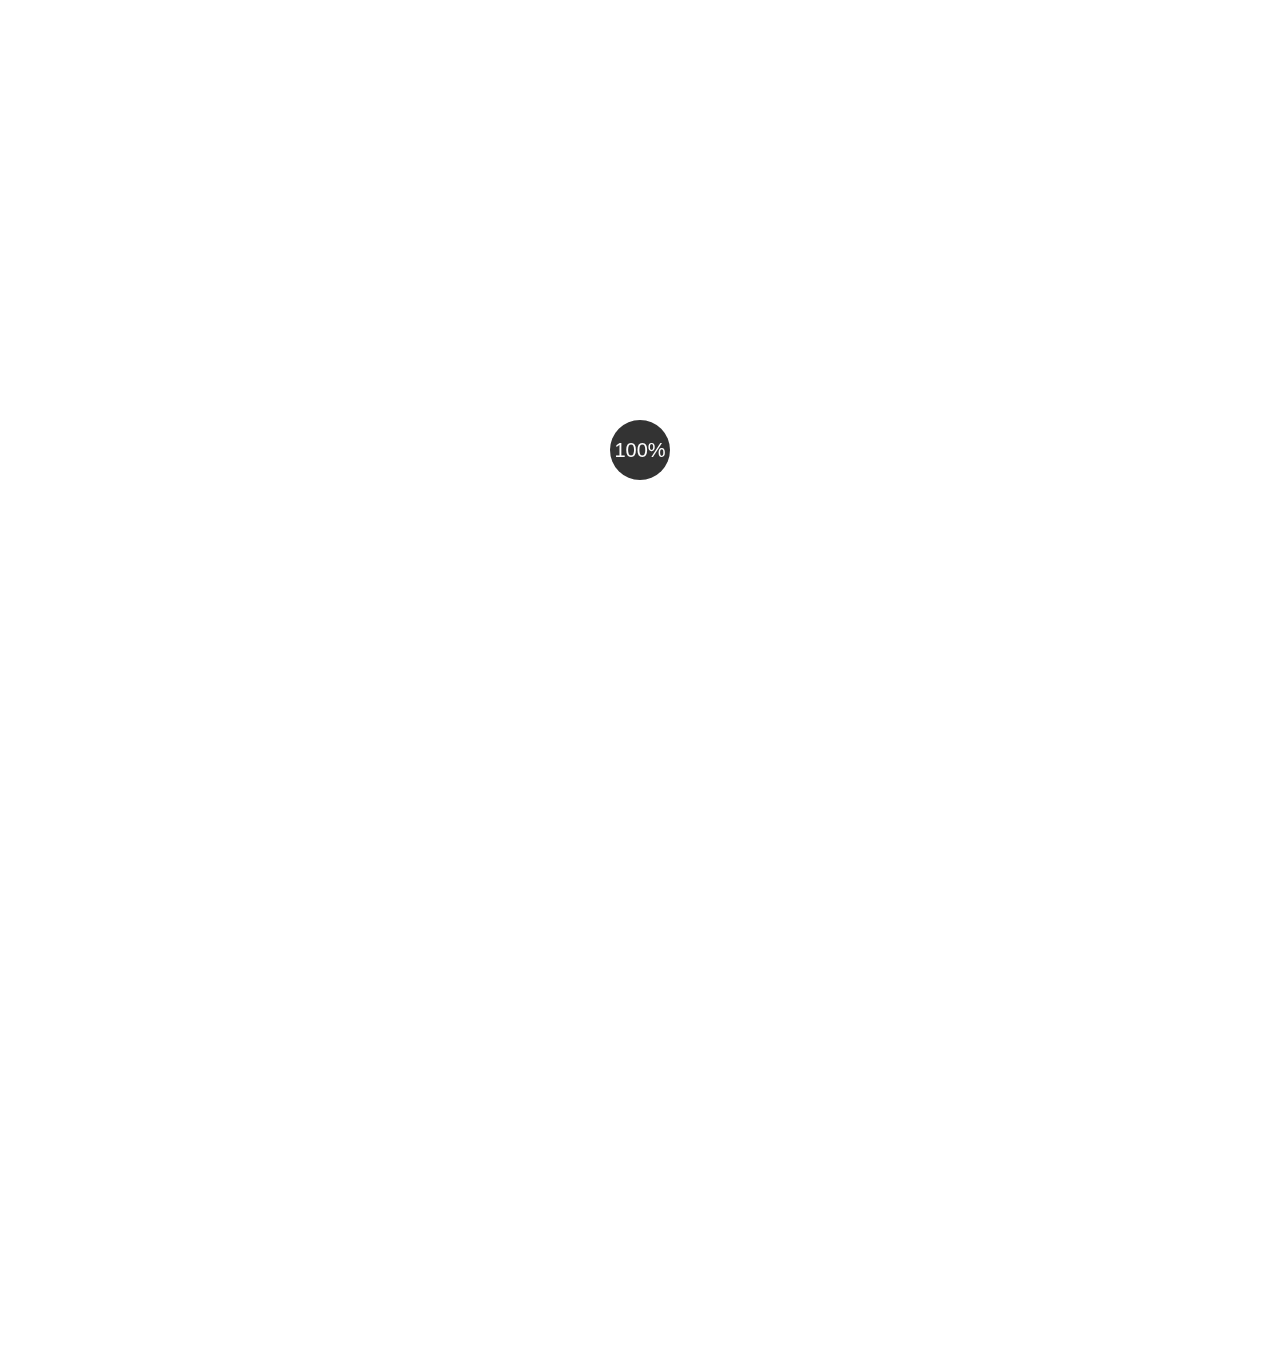
==== commit ad5d042b: "remove the header content from portfolio page" ====
--- a/portfolio-baton.html
+++ b/portfolio-baton.html
@@ -43,17 +43,7 @@
     <div class="wrapper">
 
       <!-- Main Header -->
-      <header class="main-header" id="top">
-        <div class="content-table header-content-fixed">
-          <div class="v-content">
-            <div class="container">
-              <h1 class="text-uppercase color-dark name">Baton</h1>
-              <h4  class="text-uppercase color-dark font-alt job">Branding - UX Design - Full-Stack Engineering</h4>
-              <a href="#portfolio" class="move-to-next link-inpage"><i class="fa fa-4x fa-angle-double-down" ></i></a>
-            </div>
-          </div>
-        </div>
-
+      <header class="main-header no-window no-header-content" id="top">
         <!-- Main navbar -->
         <div class="menu-area">
           <div class="toogle-bars">
@@ -71,8 +61,8 @@
                   <ul class="breadcrumb main-nav nav">
                     <li ><a href="index.html#home" class="link-inpage">Home</a></li>
                     <li ><a href="index.html#about" class="link-inpage">About</a></li>
+                    <li class="active"><a href="index.html#portfolio" class="link-inpage">Portfolio</a></li>
                     <li ><a href="index.html#resume" class="link-inpage">Resume</a></li>
-                    <li class="active"><a href="index.html#portfolio" class="link-inpage">Portfolio</a></li>
                     <!-- <li ><a href="#blog" class="link-inpage">Blog</a></li> -->
                     <li ><a href="index.html#contact" id="contact-tab" class="link-inpage">Contact</a></li>
                   </ul>
--- a/assets/theme/css/style.css
+++ b/assets/theme/css/style.css
@@ -1,4 +1,4 @@
-@import url('http://fonts.googleapis.com/css?family=Open+Sans:400italic,400,700, 800');
+@import url('https://fonts.googleapis.com/css?family=Open+Sans:400italic,400,700, 800');
 /*
 This files contents are outlined below.
 01. BODY 
@@ -1091,6 +1091,10 @@
   height: 600px;
   position: relative;
 }
+.main-header.no-window.no-header-content{
+  height: 64px;
+  position: relative;
+}
 .main-header .header-content-fixed {
   height: 600px;
   background: url(../images/main-header.jpg) no-repeat center;
